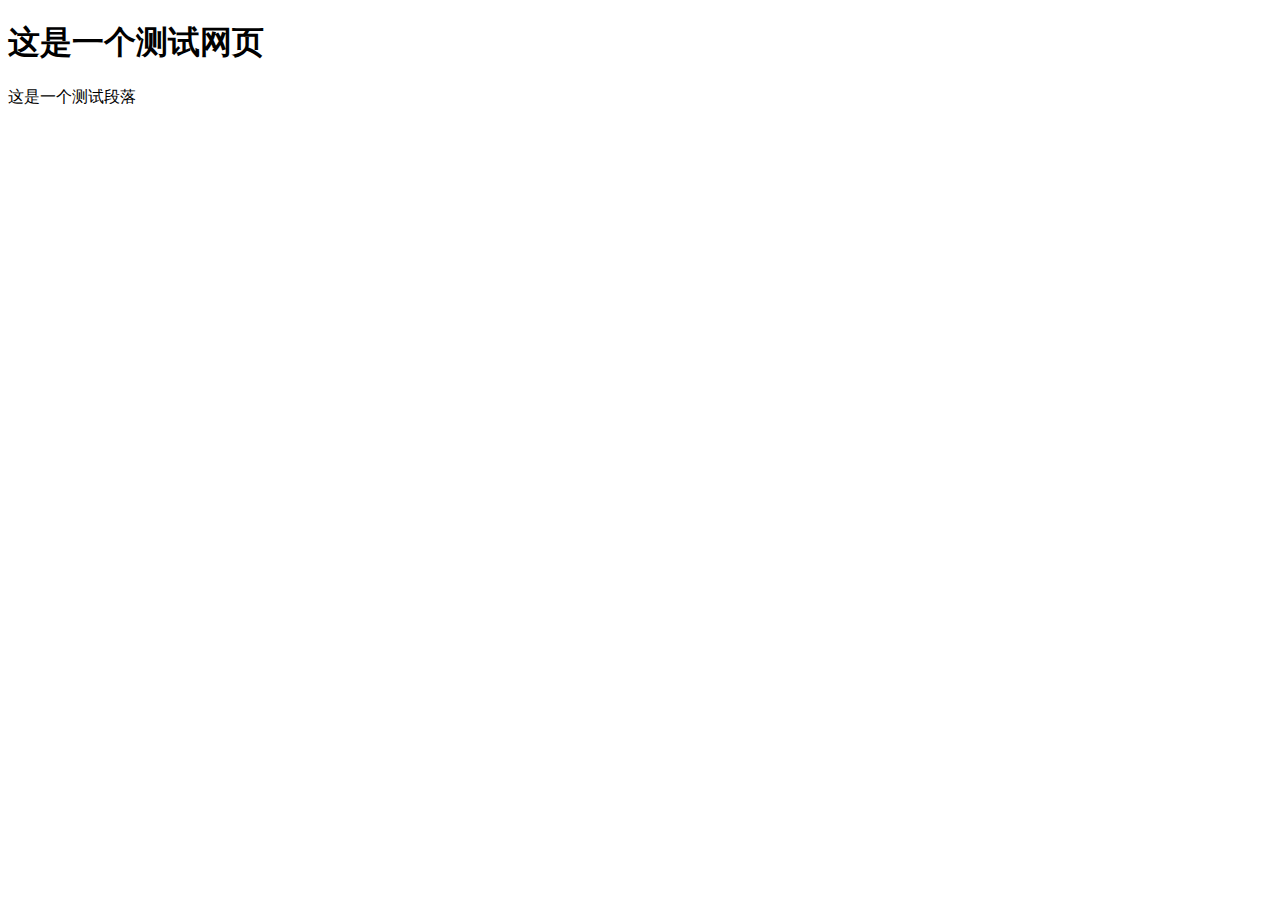
==== index.html @ 724ae0df "Add files via upload" ====
<!DOCTYPE html>
<html lang="ch">
<head>
    <meta charset="UTF-8">
    <meta name="viewport" content="width=device-width, initial-scale=1.0">
    <title>测试</title>
</head>
<body>
    <h1>这是一个测试网页</h1>
    <p>这是一个测试段落</p>
</body>
</html>
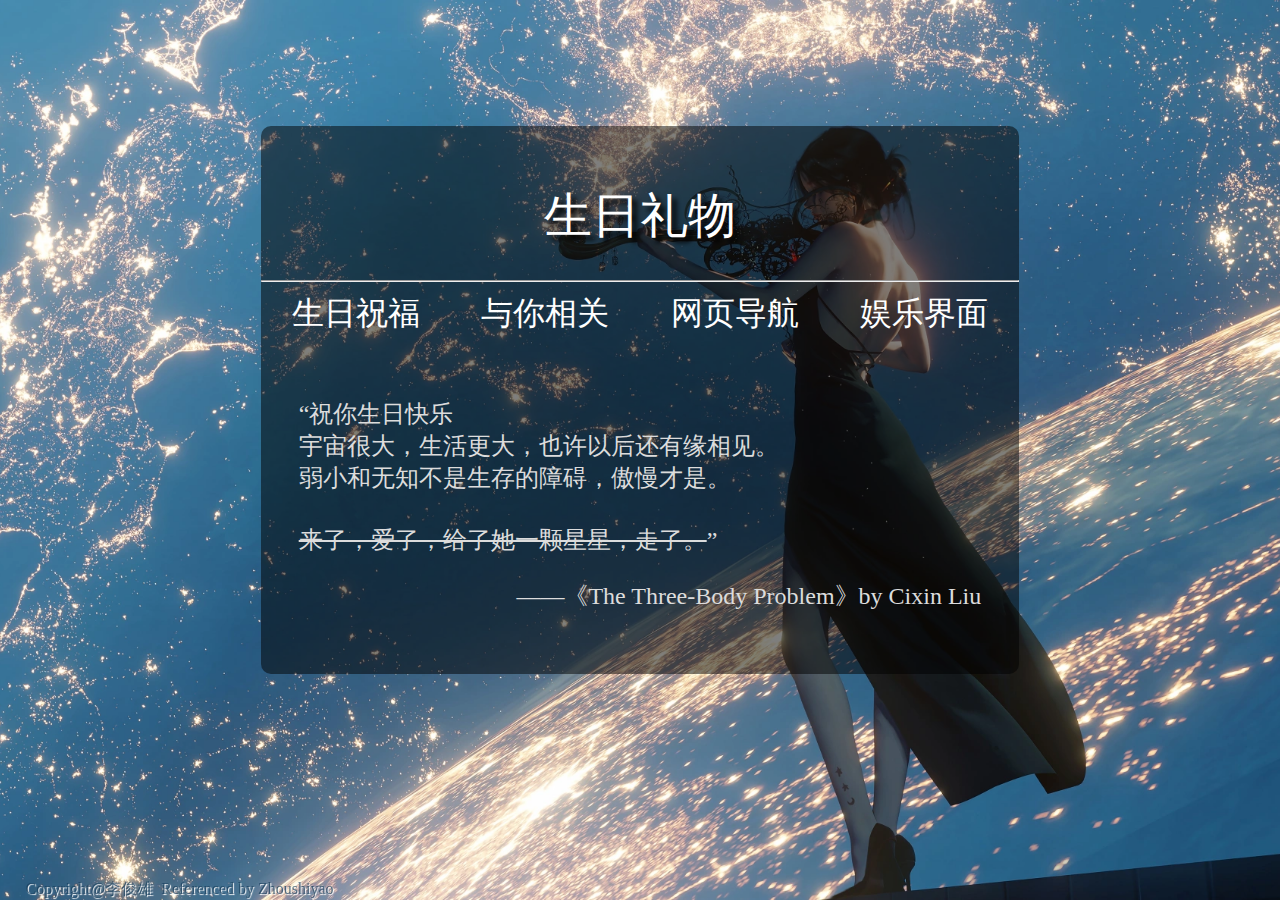
==== commit a18d7528: "test1" ====
--- a/index.html
+++ b/index.html
@@ -1,12 +1,104 @@
-<!DOCTYPE html>
-<html lang="ch">
-<head>
-    <meta charset="UTF-8">
-    <meta name="viewport" content="width=device-width, initial-scale=1.0">
-    <title>测试</title>
-</head>
-<body>
-    <h1>这是一个测试网页</h1>
-    <p>这是一个测试段落</p>
-</body>
-</html>+<html>
+  <head>
+    <link rel="stylesheet" type="text/css" href="./web/index.css" />
+    <script src="./web/myscript.js"></script>
+    <meta charset="UTF-8" />
+    <meta name="viewport" content="width=device-width, initial-scale=1.0">
+    <title>生日礼物</title>
+  </head>
+  <body background="./image/bgp.webp">
+
+    <div class="main">
+      <div>
+        <h1>生日礼物</h1>
+      </div>
+      <hr />
+      <div>
+        <table>
+          <tr>
+            <td>
+              <a
+                class="playLink"
+                href="web/greet.html"
+                target="_blank"
+                onclick="play()"
+                >生日祝福</a
+              >
+            </td>
+            <td>
+              <a
+                class="playLink"
+                href="web/aboutyou.html"
+                target="_blank"
+                onclick="play()"
+                >与你相关</a
+              >
+            </td>
+            <td>
+              <a
+                class="playLink"
+                href="web/guides.html"
+                target="_blank"
+                onclick="play()"
+                >网页导航</a
+              >
+            </td>
+            <td>
+              <a
+                class="playLink"
+                href="web/entertainment.html"
+                target="_blank"
+                onclick="play()"
+                >娱乐界面</a
+            </td>
+          
+          </tr>
+        </table>
+      </div>
+      <div class="quote">
+        <p>
+          “祝你生日快乐<br />
+          宇宙很大，生活更大，也许以后还有缘相见。<br />
+          弱小和无知不是生存的障碍，傲慢才是。<br />
+        </p>
+        <p style="margin-top: 30px">
+          <del>来了，爱了，给了她一颗星星，走了。</del>”
+        </p>
+        <p style="text-align: right">
+          ——《The Three-Body Problem》by Cixin Liu
+        </p>
+        <audio id="audio" src="image/Background/starsing.mp3" preload="auto">
+          您的浏览器不支持音频元素。
+        </audio>
+      </div>
+    </div>
+
+    <div class="foot">
+      <p>
+        Copyright@李俊雄&nbsp;&nbsp;Referenced by
+        Zhoushiyao&nbsp;&nbsp;
+      </p>
+    </div>
+    <!-- <script>
+            //原点击播放音乐的代码
+            // 获取链接和音频元素
+            const playLinks = document.querySelectorAll('.playLink');
+            const audio = document.getElementById('audio');
+
+            // 遍历所有链接，监听点击事件
+            playLinks.forEach(link => {
+            link.addEventListener('click', function(event) {
+                // 阻止默认行为（防止页面跳转）
+
+                // 播放音频
+                audio.play().then(() => {
+                    console.log('音频开始播放');
+                }).catch((error) => {
+                    console.log('播放音频时发生错误:', error);
+                });
+            });
+            });
+
+       </script> -->
+  </body>
+</html>
--- a/web/index.css
+++ b/web/index.css
@@ -0,0 +1,125 @@
+body {
+  background-size: cover;
+  background-repeat: no-repeat;
+  background-position: center center;
+  background-color: transparent;
+}
+
+div.back {
+  position: absolute;
+  top: 10px;
+  margin: 0;
+  display: block;
+  float: left;
+  background-color: rgba(173, 171, 171, 0.5);
+  width: auto;
+  font-size: large;
+  padding-left: 10;
+  padding-right: 10;
+  border-radius: 25px;
+}
+
+div.back a {
+  color: rgba(255, 255, 255, 0.5);
+  background-color: rgba(0, 0, 0, 0);
+}
+.back img {
+  width: 150px;
+  height: 150px;
+}
+div.back a:hover {
+  color: white;
+}
+div.main {
+  background-color: rgba(0, 0, 0, 0.5);
+  margin-left: 20%;
+  margin-right: 20%;
+  margin-top: 10%;
+  width: 60%;
+  height: auto;
+  border-radius: 10px;
+  padding-top: 25px;
+  font-family: "黑体";
+}
+
+div.page {
+  width: 25%;
+}
+
+div.quote {
+  font-size: 24px;
+  padding: 5%;
+  color: gainsboro;
+  font-family: "华文行楷";
+}
+div.foot {
+  color: rgba(17, 57, 89, 0.702);
+  position: fixed;
+  bottom: 0;
+  left: 2%;
+  text-align: center;
+  text-shadow: 1px 1px 1px white;
+  margin: 0;
+}
+.foot p {
+  margin: 0;
+}
+h1 {
+  text-align: center;
+  color: rgb(255, 255, 255);
+  font-weight: normal;
+  font-size: xxx-large;
+  text-shadow: 5px 5px 5px black;
+}
+
+a {
+  color: white;
+  text-decoration: none;
+  line-height: 40px;
+  display: block;
+}
+
+a:hover {
+  color: black;
+  background-color: white;
+  border-radius: 5px;
+}
+
+table {
+  margin: 0;
+  width: 100%;
+  font-size: xx-large;
+}
+
+tr {
+  width: 100%;
+  text-align: center;
+}
+
+@media only screen and (max-width: 600px) {
+  body {
+    font-size: 12px;
+  }
+  div.main {
+    font-size: 10px;
+    width: 70%;
+    padding-bottom: 50px;
+    padding-top: 50px;
+    transform: none;
+  }
+  td {
+    font-size: 13px;
+  }
+  tr {
+    font-size: 13px;
+  }
+  a {
+    font-size: 16px;
+  }
+  h1 {
+    font-size: 28px;
+  }
+  div.quote {
+    font-size: 16px;
+  }
+}
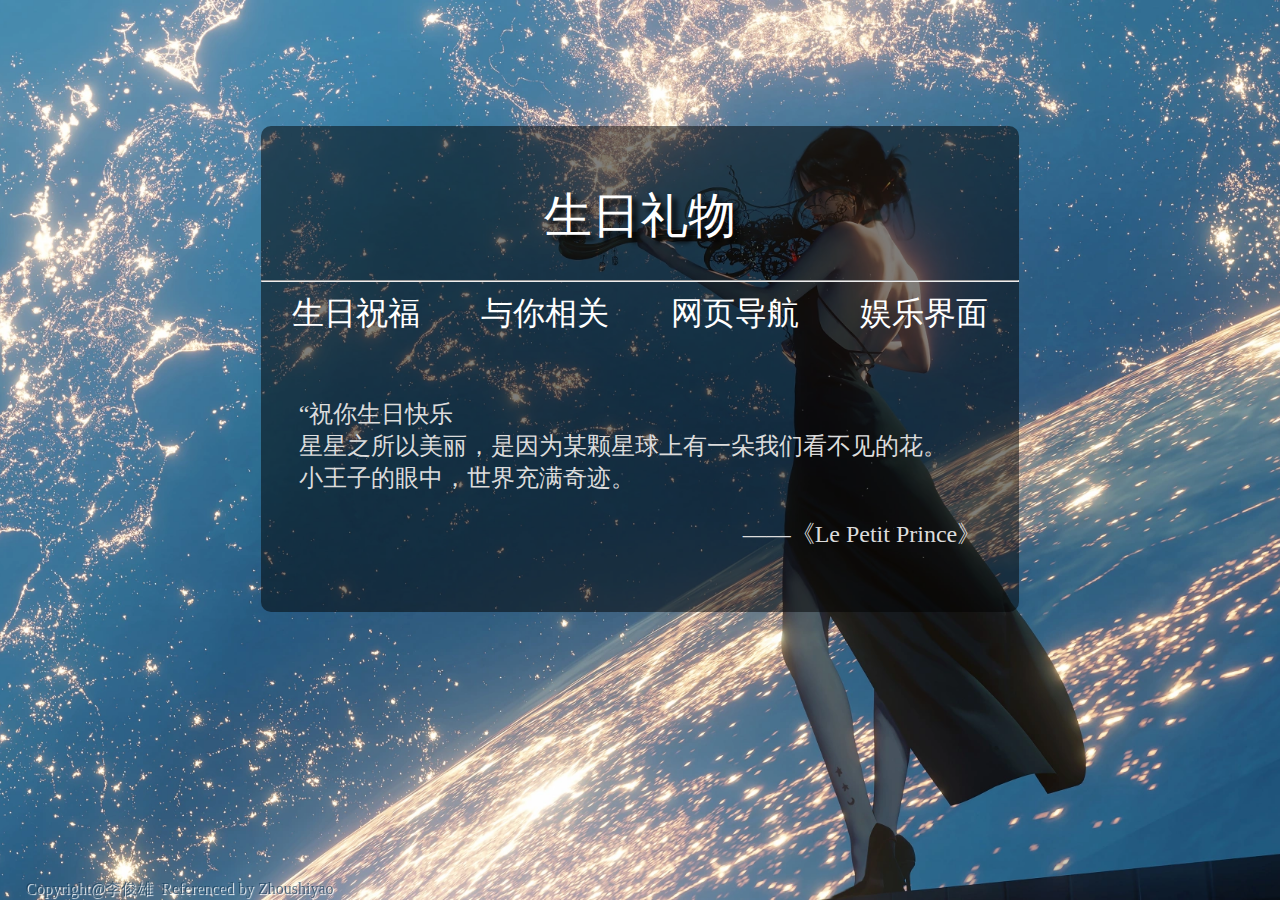
==== commit 002fea63: "rivise" ====
--- a/index.html
+++ b/index.html
@@ -58,14 +58,12 @@
       <div class="quote">
         <p>
           “祝你生日快乐<br />
-          宇宙很大，生活更大，也许以后还有缘相见。<br />
-          弱小和无知不是生存的障碍，傲慢才是。<br />
+          星星之所以美丽，是因为某颗星球上有一朵我们看不见的花。<br />
+          小王子的眼中，世界充满奇迹。<br />
         </p>
-        <p style="margin-top: 30px">
-          <del>来了，爱了，给了她一颗星星，走了。</del>”
-        </p>
+        
         <p style="text-align: right">
-          ——《The Three-Body Problem》by Cixin Liu
+          ——《Le Petit Prince》
         </p>
         <audio id="audio" src="image/Background/starsing.mp3" preload="auto">
           您的浏览器不支持音频元素。
